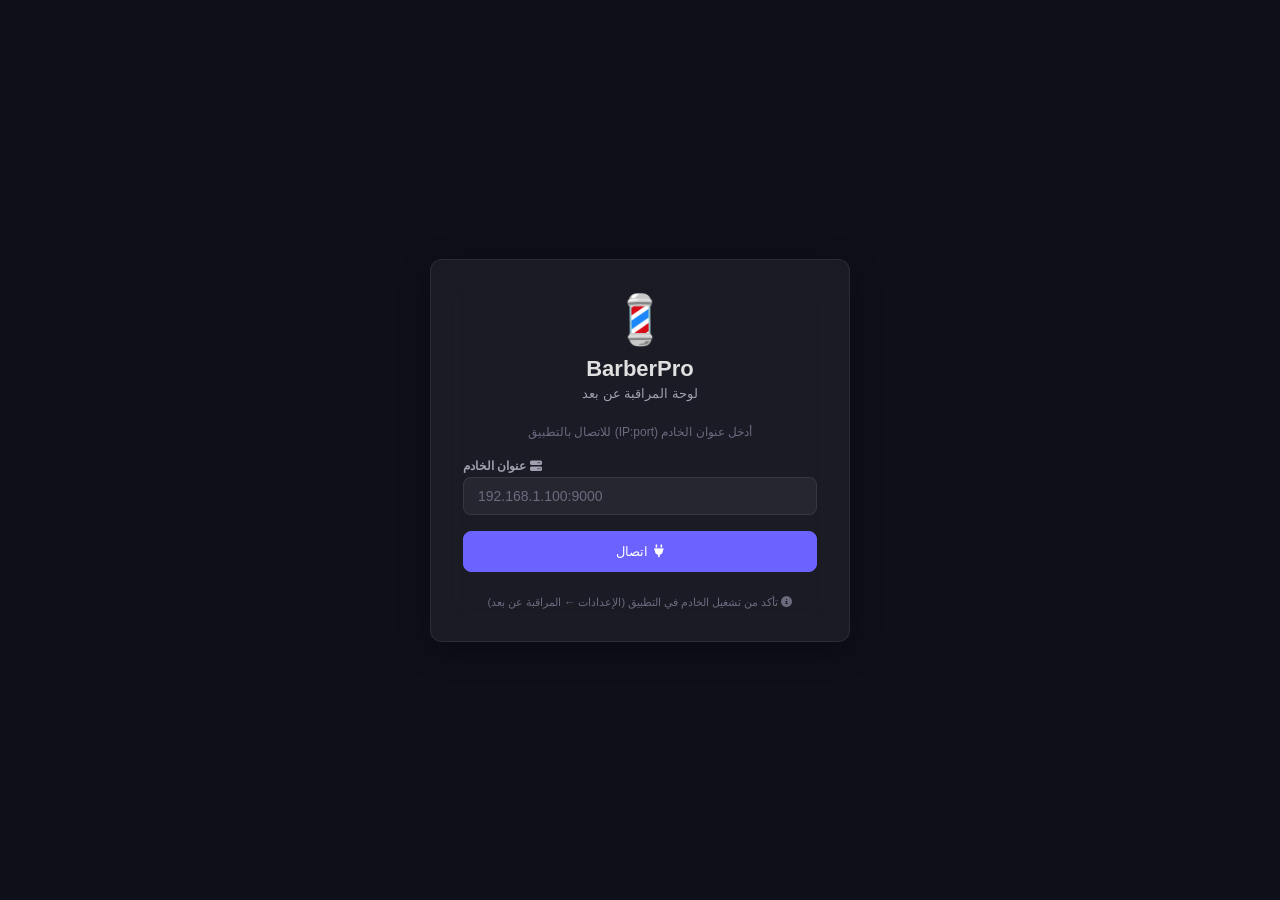
==== index.html @ 0ae73048 "Add files via upload" ====
<!DOCTYPE html>
<html lang="ar" dir="rtl" data-theme="dark">
<head>
  <meta charset="UTF-8">
  <meta name="viewport" content="width=device-width, initial-scale=1.0">
  <title>BarberPro | اتصال</title>
  <link rel="stylesheet" href="https://cdnjs.cloudflare.com/ajax/libs/font-awesome/6.5.0/css/all.min.css">
  <link rel="stylesheet" href="css/style.css">
  <link rel="icon" href="data:image/svg+xml,<svg xmlns='http://www.w3.org/2000/svg' viewBox='0 0 100 100'><text y='.9em' font-size='90'>💈</text></svg>">
</head>
<body>
  <div class="connection-page" id="app">
    <div class="glass connection-card" id="connectingView" style="display:none;">
      <div class="loading" style="padding:20px;">
        <div class="spinner"></div>
        جاري الاتصال بالخادم...
      </div>
    </div>

    <div class="glass connection-card" id="connectView">
      <div class="logo">💈</div>
      <h1>BarberPro</h1>
      <p>لوحة المراقبة عن بعد</p>
      <p style="font-size:12px;color:var(--text-muted);margin-bottom:20px;">
        أدخل عنوان الخادم (IP:port) للاتصال بالتطبيق
      </p>
      <div class="input-group">
        <label for="serverUrl"><i class="fas fa-server"></i> عنوان الخادم</label>
        <input type="text" id="serverUrl" placeholder="192.168.1.100:9000" dir="ltr" style="text-align:left;">
      </div>
      <button class="btn btn-primary" id="connectBtn" onclick="handleConnect()">
        <i class="fas fa-plug"></i> اتصال
      </button>
      <button class="btn" id="savedBtn" style="display:none;" onclick="handleSaved()">
        <i class="fas fa-history"></i> الاتصال بالخادم المحفوظ
      </button>
      <div id="errorMsg" class="error"></div>
      <div id="loadingMsg" class="loading" style="display:none;padding:12px;">
        <div class="spinner"></div> جاري الاتصال...
      </div>
      <div class="connection-info">
        <i class="fas fa-info-circle"></i>
        تأكد من تشغيل الخادم في التطبيق (الإعدادات ← المراقبة عن بعد)
      </div>
    </div>
  </div>

  <script src="js/api.js"></script>
  <script src="js/connection.js"></script>
  <script>
    function showView(id) {
      document.querySelectorAll('#app > .glass').forEach(v => v.style.display = 'none');
      document.getElementById(id).style.display = 'block';
    }

    async function tryOrigin() {
      if (!ConnectionManager.isSameOrigin()) return false;
      const origin = ConnectionManager.getOriginUrl();
      try {
        const resp = await fetch(origin + '/api/status', { headers: { 'Accept': 'application/json' } });
        if (resp.ok) {
          ConnectionManager.save({ url: origin, lastConnected: new Date().toISOString() });
          window.location.href = 'dashboard.html';
          return true;
        }
      } catch (_) {}
      return false;
    }

    async function handleConnect() {
      const input = document.getElementById('serverUrl');
      const errorEl = document.getElementById('errorMsg');
      const loadingEl = document.getElementById('loadingMsg');
      let url = input.value.trim();
      if (!url) { errorEl.textContent = 'يرجى إدخال عنوان الخادم'; return; }
      if (!url.startsWith('http://') && !url.startsWith('https://')) url = 'http://' + url;
      errorEl.textContent = '';
      loadingEl.style.display = 'flex';
      try {
        await ConnectionManager.connect(url);
        window.location.href = 'dashboard.html';
      } catch (err) {
        errorEl.textContent = 'خطأ في الاتصال: ' + (err.message || 'تعذر الاتصال');
      } finally {
        loadingEl.style.display = 'none';
      }
    }

    function handleSaved() {
      const saved = ConnectionManager.load();
      if (saved && saved.url) {
        document.getElementById('serverUrl').value = saved.url.replace(/^https?:\/\//, '');
        handleConnect();
      }
    }

    document.addEventListener('DOMContentLoaded', async function() {
      showView('connectingView');
      const connected = await tryOrigin();
      if (connected) return;

      showView('connectView');
      const saved = ConnectionManager.load();
      if (saved && saved.url) {
        document.getElementById('serverUrl').value = saved.url.replace(/^https?:\/\//, '');
        document.getElementById('savedBtn').style.display = 'flex';
      }
      document.getElementById('serverUrl').addEventListener('keydown', function(e) {
        if (e.key === 'Enter') handleConnect();
      });
    });
  </script>
</body>
</html>
---- css/style.css ----
:root {
  --bg-primary: #0f0f1a;
  --bg-secondary: #1a1a2e;
  --bg-card: rgba(255, 255, 255, 0.05);
  --bg-card-hover: rgba(255, 255, 255, 0.08);
  --text-primary: #e0e0e0;
  --text-secondary: #a0a0b0;
  --text-muted: #6b6b80;
  --accent: #6c63ff;
  --accent-hover: #5a52e0;
  --success: #4caf50;
  --warning: #ff9800;
  --danger: #f44336;
  --info: #2196f3;
  --border: rgba(255, 255, 255, 0.08);
  --shadow: 0 8px 32px rgba(0, 0, 0, 0.3);
  --radius: 12px;
  --radius-sm: 8px;
  --transition: 0.2s ease;
  --font: 'Segoe UI', -apple-system, BlinkMacSystemFont, sans-serif;
}

[data-theme="light"] {
  --bg-primary: #f5f5fa;
  --bg-secondary: #ffffff;
  --bg-card: rgba(255, 255, 255, 0.7);
  --bg-card-hover: rgba(255, 255, 255, 0.9);
  --text-primary: #1a1a2e;
  --text-secondary: #555570;
  --text-muted: #8888a0;
  --border: rgba(0, 0, 0, 0.08);
  --shadow: 0 8px 32px rgba(0, 0, 0, 0.08);
}

* { margin: 0; padding: 0; box-sizing: border-box; }

body {
  font-family: var(--font);
  background: var(--bg-primary);
  color: var(--text-primary);
  min-height: 100vh;
  transition: background var(--transition), color var(--transition);
}

/* Scrollbar */
::-webkit-scrollbar { width: 6px; }
::-webkit-scrollbar-track { background: transparent; }
::-webkit-scrollbar-thumb { background: var(--text-muted); border-radius: 3px; }

/* Glass card */
.glass {
  background: var(--bg-card);
  backdrop-filter: blur(20px);
  -webkit-backdrop-filter: blur(20px);
  border: 1px solid var(--border);
  border-radius: var(--radius);
  box-shadow: var(--shadow);
}

/* Navbar */
.navbar {
  position: fixed;
  top: 0;
  left: 0;
  right: 0;
  z-index: 100;
  display: flex;
  align-items: center;
  justify-content: space-between;
  padding: 12px 24px;
  background: var(--bg-secondary);
  border-bottom: 1px solid var(--border);
}

.navbar .brand {
  display: flex;
  align-items: center;
  gap: 10px;
  font-size: 18px;
  font-weight: 700;
}

.navbar .brand i { color: var(--accent); }

.navbar .nav-controls {
  display: flex;
  align-items: center;
  gap: 12px;
}

.connection-badge {
  display: flex;
  align-items: center;
  gap: 6px;
  font-size: 12px;
  padding: 4px 10px;
  border-radius: 20px;
  background: var(--bg-card);
}

.connection-badge .dot {
  width: 8px;
  height: 8px;
  border-radius: 50%;
}

.connection-badge .dot.online { background: var(--success); }
.connection-badge .dot.offline { background: var(--danger); }

/* Buttons */
.btn {
  display: inline-flex;
  align-items: center;
  gap: 6px;
  padding: 8px 16px;
  border: 1px solid var(--border);
  border-radius: var(--radius-sm);
  background: var(--bg-card);
  color: var(--text-primary);
  font-size: 13px;
  cursor: pointer;
  transition: all var(--transition);
  white-space: nowrap;
}

.btn:hover { background: var(--bg-card-hover); }
.btn:active { transform: scale(0.97); }

.btn-primary {
  background: var(--accent);
  color: #fff;
  border-color: var(--accent);
}

.btn-primary:hover { background: var(--accent-hover); }

.btn-sm { padding: 5px 10px; font-size: 12px; }
.btn-icon { padding: 8px; border-radius: 50%; }

/* Layout */
.container {
  max-width: 1400px;
  margin: 0 auto;
  padding: 80px 16px 24px;
}

/* Stats grid */
.stats-grid {
  display: grid;
  grid-template-columns: repeat(auto-fit, minmax(200px, 1fr));
  gap: 12px;
  margin-bottom: 20px;
}

.stat-card {
  padding: 16px 20px;
  display: flex;
  flex-direction: column;
  gap: 4px;
}

.stat-card .stat-label {
  font-size: 12px;
  color: var(--text-secondary);
  text-transform: uppercase;
  letter-spacing: 0.5px;
}

.stat-card .stat-value {
  font-size: 28px;
  font-weight: 700;
  line-height: 1.2;
}

.stat-card .stat-change {
  font-size: 11px;
  color: var(--text-muted);
}

/* Charts grid */
.charts-grid {
  display: grid;
  grid-template-columns: 2fr 1fr;
  gap: 12px;
  margin-bottom: 20px;
}

@media (max-width: 900px) {
  .charts-grid { grid-template-columns: 1fr; }
}

.chart-card {
  padding: 16px;
}

.chart-card h3 {
  font-size: 13px;
  color: var(--text-secondary);
  margin-bottom: 12px;
  font-weight: 600;
}

.chart-card canvas {
  width: 100% !important;
  max-height: 280px;
}

/* Tables section */
.tables-grid {
  display: grid;
  grid-template-columns: 1fr 1fr;
  gap: 12px;
}

@media (max-width: 900px) {
  .tables-grid { grid-template-columns: 1fr; }
}

.table-card {
  padding: 16px;
}

.table-card .table-header {
  display: flex;
  align-items: center;
  justify-content: space-between;
  margin-bottom: 10px;
}

.table-card .table-header h3 {
  font-size: 13px;
  color: var(--text-secondary);
  font-weight: 600;
}

.table-card .table-header .search-box {
  display: flex;
  align-items: center;
  gap: 6px;
  background: var(--bg-card);
  border: 1px solid var(--border);
  border-radius: var(--radius-sm);
  padding: 4px 10px;
}

.table-card .table-header .search-box input {
  background: none;
  border: none;
  color: var(--text-primary);
  font-size: 12px;
  outline: none;
  width: 140px;
}

.table-card .table-header .search-box input::placeholder {
  color: var(--text-muted);
}

.data-table {
  width: 100%;
  border-collapse: collapse;
  font-size: 12px;
}

.data-table th {
  text-align: left;
  padding: 8px 6px;
  color: var(--text-muted);
  font-weight: 600;
  border-bottom: 1px solid var(--border);
  cursor: pointer;
  user-select: none;
  white-space: nowrap;
}

.data-table th:hover { color: var(--text-primary); }

.data-table td {
  padding: 8px 6px;
  border-bottom: 1px solid var(--border);
  white-space: nowrap;
}

.data-table tr:hover td {
  background: var(--bg-card-hover);
}

.data-table .positive { color: var(--success); }
.data-table .negative { color: var(--danger); }

.table-wrapper {
  max-height: 360px;
  overflow-y: auto;
}

/* Pagination */
.pagination {
  display: flex;
  align-items: center;
  justify-content: center;
  gap: 4px;
  margin-top: 10px;
  font-size: 12px;
}

.pagination .page-btn {
  padding: 4px 10px;
  border: 1px solid var(--border);
  border-radius: 4px;
  background: var(--bg-card);
  color: var(--text-primary);
  cursor: pointer;
  transition: all var(--transition);
}

.pagination .page-btn:hover { background: var(--bg-card-hover); }
.pagination .page-btn.active { background: var(--accent); color: #fff; border-color: var(--accent); }
.pagination .page-btn:disabled { opacity: 0.3; cursor: default; }

/* Connection page */
.connection-page {
  display: flex;
  align-items: center;
  justify-content: center;
  min-height: 100vh;
  padding: 24px;
}

.connection-card {
  width: 100%;
  max-width: 420px;
  padding: 32px;
  text-align: center;
}

.connection-card .logo {
  font-size: 48px;
  margin-bottom: 8px;
}

.connection-card h1 {
  font-size: 22px;
  margin-bottom: 4px;
}

.connection-card p {
  font-size: 13px;
  color: var(--text-secondary);
  margin-bottom: 24px;
}

.connection-card .input-group {
  display: flex;
  flex-direction: column;
  gap: 4px;
  margin-bottom: 16px;
  text-align: left;
}

.connection-card .input-group label {
  font-size: 12px;
  color: var(--text-secondary);
  font-weight: 600;
}

.connection-card .input-group input {
  padding: 10px 14px;
  border: 1px solid var(--border);
  border-radius: var(--radius-sm);
  background: var(--bg-card);
  color: var(--text-primary);
  font-size: 14px;
  outline: none;
  transition: border var(--transition);
}

.connection-card .input-group input:focus {
  border-color: var(--accent);
}

.connection-card .input-group input::placeholder {
  color: var(--text-muted);
}

.connection-card .btn {
  width: 100%;
  justify-content: center;
  padding: 12px;
  margin-bottom: 8px;
}

.connection-card .error {
  color: var(--danger);
  font-size: 12px;
  margin-top: 8px;
}

.connection-card .connection-info {
  font-size: 11px;
  color: var(--text-muted);
  margin-top: 16px;
}

/* Per-chair breakdown */
.per-chair-list {
  display: flex;
  flex-direction: column;
  gap: 6px;
}

.per-chair-item {
  display: flex;
  align-items: center;
  gap: 10px;
}

.per-chair-item .chair-name {
  font-size: 12px;
  width: 80px;
  color: var(--text-secondary);
}

.per-chair-item .chair-bar {
  flex: 1;
  height: 6px;
  background: var(--bg-card);
  border-radius: 3px;
  overflow: hidden;
}

.per-chair-item .chair-bar .fill {
  height: 100%;
  background: var(--accent);
  border-radius: 3px;
  transition: width 0.4s ease;
}

.per-chair-item .chair-value {
  font-size: 12px;
  font-weight: 600;
  width: 60px;
  text-align: right;
}

/* Filter & sort */
.filter-bar {
  display: flex;
  align-items: center;
  gap: 8px;
  flex-wrap: wrap;
}

.filter-bar select {
  padding: 4px 8px;
  border: 1px solid var(--border);
  border-radius: var(--radius-sm);
  background: var(--bg-card);
  color: var(--text-primary);
  font-size: 12px;
  outline: none;
}

/* Loading & error states */
.loading {
  display: flex;
  align-items: center;
  justify-content: center;
  padding: 40px;
  color: var(--text-muted);
  gap: 8px;
}

.loading .spinner {
  width: 20px;
  height: 20px;
  border: 2px solid var(--border);
  border-top-color: var(--accent);
  border-radius: 50%;
  animation: spin 0.6s linear infinite;
}

@keyframes spin { to { transform: rotate(360deg); } }

.error-state {
  text-align: center;
  padding: 40px;
  color: var(--danger);
}

.error-state i { font-size: 32px; margin-bottom: 8px; }
.error-state p { font-size: 13px; }

.retry-btn {
  margin-top: 12px;
}

/* Badge / Tag */
.badge {
  display: inline-block;
  padding: 2px 8px;
  border-radius: 10px;
  font-size: 10px;
  font-weight: 600;
}

.badge-success { background: rgba(76, 175, 80, 0.15); color: var(--success); }
.badge-warning { background: rgba(255, 152, 0, 0.15); color: var(--warning); }
.badge-danger { background: rgba(244, 67, 54, 0.15); color: var(--danger); }
.badge-info { background: rgba(33, 150, 243, 0.15); color: var(--info); }

/* Tooltip */
.tooltip {
  position: relative;
}

.tooltip::after {
  content: attr(data-tooltip);
  position: absolute;
  bottom: 100%;
  left: 50%;
  transform: translateX(-50%);
  padding: 4px 8px;
  background: var(--bg-secondary);
  color: var(--text-primary);
  font-size: 11px;
  border-radius: 4px;
  white-space: nowrap;
  opacity: 0;
  pointer-events: none;
  transition: opacity 0.2s;
}

.tooltip:hover::after { opacity: 1; }
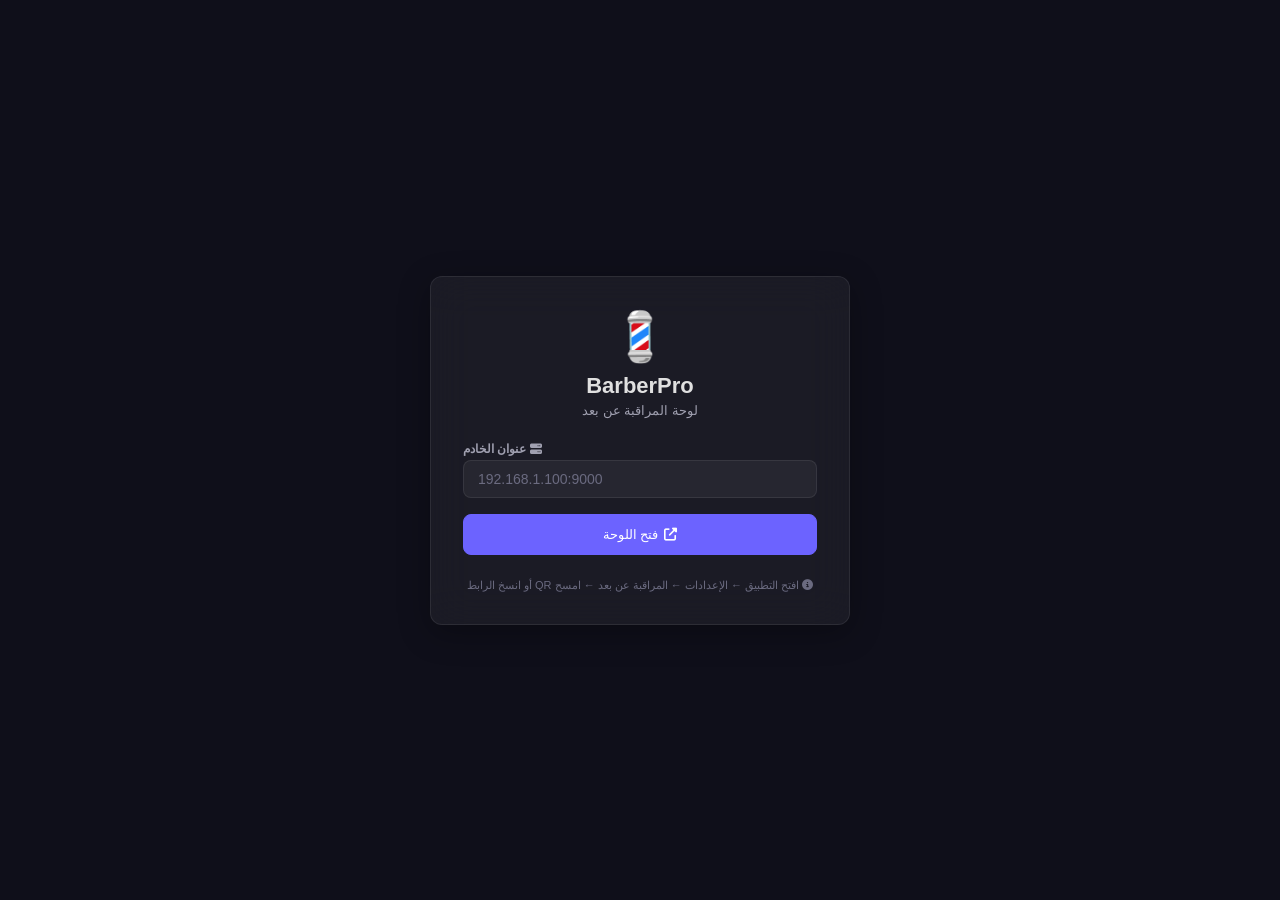
==== commit ed219851: "Update index.html" ====
--- a/index.html
+++ b/index.html
@@ -10,103 +10,56 @@
 </head>
 <body>
   <div class="connection-page" id="app">
-    <div class="glass connection-card" id="connectingView" style="display:none;">
-      <div class="loading" style="padding:20px;">
-        <div class="spinner"></div>
-        جاري الاتصال بالخادم...
-      </div>
-    </div>
-
     <div class="glass connection-card" id="connectView">
       <div class="logo">💈</div>
       <h1>BarberPro</h1>
       <p>لوحة المراقبة عن بعد</p>
-      <p style="font-size:12px;color:var(--text-muted);margin-bottom:20px;">
-        أدخل عنوان الخادم (IP:port) للاتصال بالتطبيق
-      </p>
       <div class="input-group">
         <label for="serverUrl"><i class="fas fa-server"></i> عنوان الخادم</label>
         <input type="text" id="serverUrl" placeholder="192.168.1.100:9000" dir="ltr" style="text-align:left;">
       </div>
-      <button class="btn btn-primary" id="connectBtn" onclick="handleConnect()">
-        <i class="fas fa-plug"></i> اتصال
+      <button class="btn btn-primary" onclick="openDashboard()">
+        <i class="fas fa-external-link-alt"></i> فتح اللوحة
       </button>
-      <button class="btn" id="savedBtn" style="display:none;" onclick="handleSaved()">
-        <i class="fas fa-history"></i> الاتصال بالخادم المحفوظ
+      <button class="btn" id="savedBtn" style="display:none;" onclick="openSaved()">
+        <i class="fas fa-history"></i> فتح المحفوظ
       </button>
       <div id="errorMsg" class="error"></div>
-      <div id="loadingMsg" class="loading" style="display:none;padding:12px;">
-        <div class="spinner"></div> جاري الاتصال...
-      </div>
       <div class="connection-info">
         <i class="fas fa-info-circle"></i>
-        تأكد من تشغيل الخادم في التطبيق (الإعدادات ← المراقبة عن بعد)
+        افتح التطبيق ← الإعدادات ← المراقبة عن بعد ← امسح QR أو انسخ الرابط
       </div>
     </div>
   </div>
 
-  <script src="js/api.js"></script>
   <script src="js/connection.js"></script>
   <script>
-    function showView(id) {
-      document.querySelectorAll('#app > .glass').forEach(v => v.style.display = 'none');
-      document.getElementById(id).style.display = 'block';
+    function openDashboard() {
+      const input = document.getElementById('serverUrl');
+      const errorEl = document.getElementById('errorMsg');
+      let url = input.value.trim();
+      if (!url) { errorEl.textContent = 'أدخل عنوان الخادم'; return; }
+      if (!url.startsWith('http://') && !url.startsWith('https://')) url = 'http://' + url;
+      ConnectionManager.save({ url, lastConnected: new Date().toISOString() });
+      window.location.href = url;
     }
 
-    async function tryOrigin() {
-      if (!ConnectionManager.isSameOrigin()) return false;
-      const origin = ConnectionManager.getOriginUrl();
-      try {
-        const resp = await fetch(origin + '/api/status', { headers: { 'Accept': 'application/json' } });
-        if (resp.ok) {
-          ConnectionManager.save({ url: origin, lastConnected: new Date().toISOString() });
-          window.location.href = 'dashboard.html';
-          return true;
-        }
-      } catch (_) {}
-      return false;
-    }
-
-    async function handleConnect() {
-      const input = document.getElementById('serverUrl');
-      const errorEl = document.getElementById('errorMsg');
-      const loadingEl = document.getElementById('loadingMsg');
-      let url = input.value.trim();
-      if (!url) { errorEl.textContent = 'يرجى إدخال عنوان الخادم'; return; }
-      if (!url.startsWith('http://') && !url.startsWith('https://')) url = 'http://' + url;
-      errorEl.textContent = '';
-      loadingEl.style.display = 'flex';
-      try {
-        await ConnectionManager.connect(url);
-        window.location.href = 'dashboard.html';
-      } catch (err) {
-        errorEl.textContent = 'خطأ في الاتصال: ' + (err.message || 'تعذر الاتصال');
-      } finally {
-        loadingEl.style.display = 'none';
+    function openSaved() {
+      const s = ConnectionManager.load();
+      if (s && s.url) {
+        document.getElementById('serverUrl').value = s.url.replace(/^https?:\/\//, '');
+        openDashboard();
       }
     }
 
-    function handleSaved() {
-      const saved = ConnectionManager.load();
-      if (saved && saved.url) {
-        document.getElementById('serverUrl').value = saved.url.replace(/^https?:\/\//, '');
-        handleConnect();
-      }
-    }
-
-    document.addEventListener('DOMContentLoaded', async function() {
-      showView('connectingView');
-      const connected = await tryOrigin();
-      if (connected) return;
-
-      showView('connectView');
-      const saved = ConnectionManager.load();
-      if (saved && saved.url) {
-        document.getElementById('serverUrl').value = saved.url.replace(/^https?:\/\//, '');
-        document.getElementById('savedBtn').style.display = 'flex';
+    document.addEventListener('DOMContentLoaded', function() {
+      const s = ConnectionManager.load();
+      if (s && s.url) {
+        document.getElementById('serverUrl').value = s.url.replace(/^https?:\/\//, '');
+        document.getElementById('savedBtn').style.display = 'inline-flex';
       }
       document.getElementById('serverUrl').addEventListener('keydown', function(e) {
-        if (e.key === 'Enter') handleConnect();
+        if (e.key === 'Enter') openDashboard();
       });
     });
   </script>
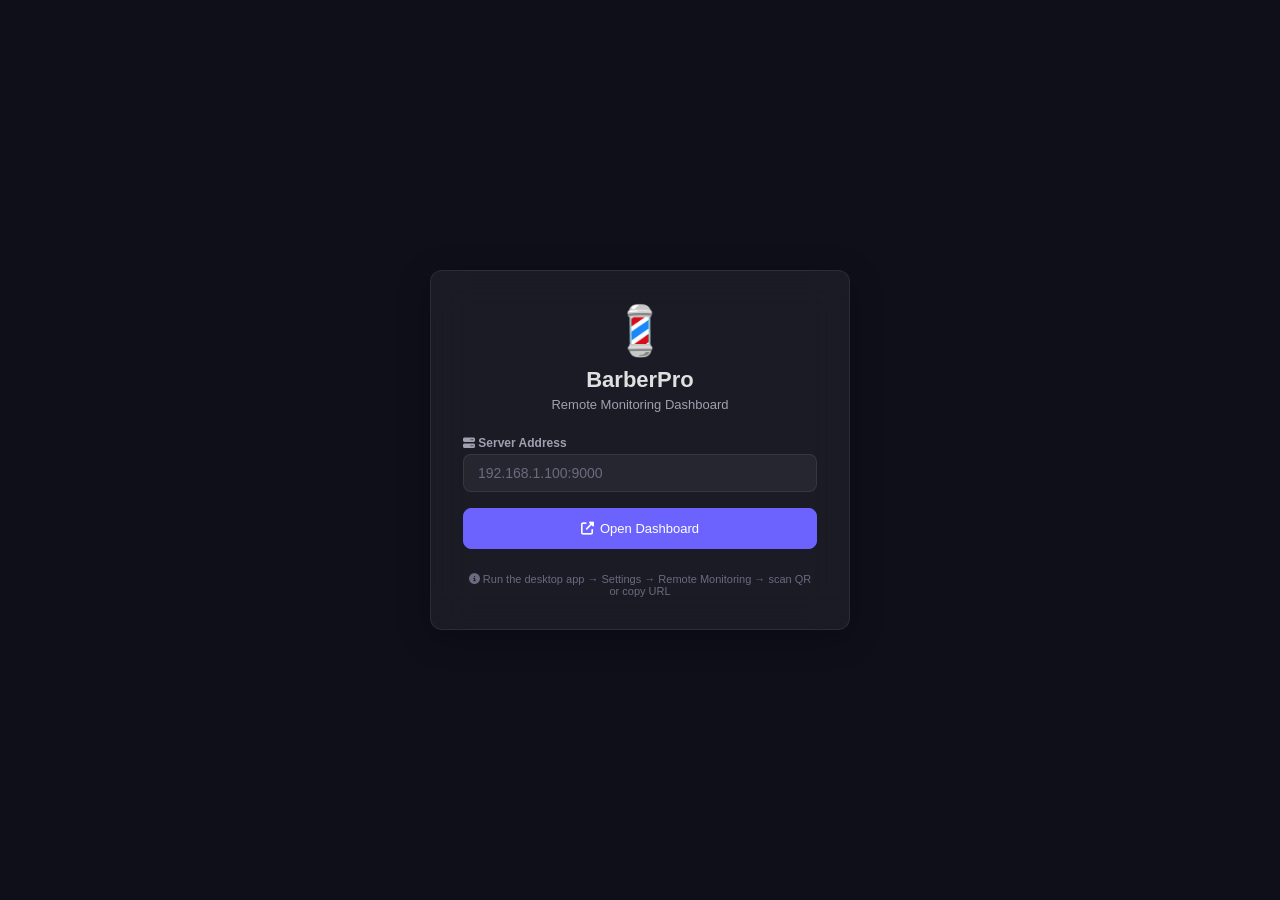
==== commit a7b9d6fd: "Update index.html" ====
--- a/index.html
+++ b/index.html
@@ -1,45 +1,73 @@
 <!DOCTYPE html>
-<html lang="ar" dir="rtl" data-theme="dark">
+<html lang="en" dir="ltr" data-theme="dark">
 <head>
   <meta charset="UTF-8">
   <meta name="viewport" content="width=device-width, initial-scale=1.0">
-  <title>BarberPro | اتصال</title>
+  <title>BarberPro | Remote Dashboard</title>
   <link rel="stylesheet" href="https://cdnjs.cloudflare.com/ajax/libs/font-awesome/6.5.0/css/all.min.css">
   <link rel="stylesheet" href="css/style.css">
   <link rel="icon" href="data:image/svg+xml,<svg xmlns='http://www.w3.org/2000/svg' viewBox='0 0 100 100'><text y='.9em' font-size='90'>💈</text></svg>">
 </head>
 <body>
   <div class="connection-page" id="app">
-    <div class="glass connection-card" id="connectView">
+    <div class="glass connection-card" id="loadingView" style="display:block;">
+      <div class="loading" style="padding:20px;">
+        <div class="spinner"></div>
+        Connecting...
+      </div>
+    </div>
+
+    <div class="glass connection-card" id="connectView" style="display:none;">
       <div class="logo">💈</div>
       <h1>BarberPro</h1>
-      <p>لوحة المراقبة عن بعد</p>
+      <p>Remote Monitoring Dashboard</p>
       <div class="input-group">
-        <label for="serverUrl"><i class="fas fa-server"></i> عنوان الخادم</label>
+        <label for="serverUrl"><i class="fas fa-server"></i> Server Address</label>
         <input type="text" id="serverUrl" placeholder="192.168.1.100:9000" dir="ltr" style="text-align:left;">
       </div>
       <button class="btn btn-primary" onclick="openDashboard()">
-        <i class="fas fa-external-link-alt"></i> فتح اللوحة
+        <i class="fas fa-external-link-alt"></i> Open Dashboard
       </button>
       <button class="btn" id="savedBtn" style="display:none;" onclick="openSaved()">
-        <i class="fas fa-history"></i> فتح المحفوظ
+        <i class="fas fa-history"></i> Reconnect
       </button>
       <div id="errorMsg" class="error"></div>
       <div class="connection-info">
         <i class="fas fa-info-circle"></i>
-        افتح التطبيق ← الإعدادات ← المراقبة عن بعد ← امسح QR أو انسخ الرابط
+        Run the desktop app → Settings → Remote Monitoring → scan QR or copy URL
       </div>
     </div>
   </div>
 
   <script src="js/connection.js"></script>
   <script>
+    async function trySameOrigin() {
+      const origin = window.location.origin;
+      if (origin.startsWith('http://') || origin.startsWith('https://')) {
+        try {
+          const resp = await fetch(origin + '/api/status', { headers: { 'Accept': 'application/json' } });
+          if (resp.ok) {
+            ConnectionManager.save({ url: origin, lastConnected: new Date().toISOString() });
+            window.location.href = 'dashboard.html';
+            return true;
+          }
+        } catch (_) {}
+      }
+      return false;
+    }
+
+    function showView(id) {
+      document.querySelectorAll('#app > .glass').forEach(v => v.style.display = 'none');
+      document.getElementById(id).style.display = 'block';
+    }
+
     function openDashboard() {
       const input = document.getElementById('serverUrl');
       const errorEl = document.getElementById('errorMsg');
       let url = input.value.trim();
-      if (!url) { errorEl.textContent = 'أدخل عنوان الخادم'; return; }
+      if (!url) { errorEl.textContent = 'Enter server address'; return; }
       if (!url.startsWith('http://') && !url.startsWith('https://')) url = 'http://' + url;
+      errorEl.textContent = '';
       ConnectionManager.save({ url, lastConnected: new Date().toISOString() });
       window.location.href = url;
     }
@@ -52,7 +80,12 @@
       }
     }
 
-    document.addEventListener('DOMContentLoaded', function() {
+    document.addEventListener('DOMContentLoaded', async function() {
+      showView('loadingView');
+      const connected = await trySameOrigin();
+      if (connected) return;
+
+      showView('connectView');
       const s = ConnectionManager.load();
       if (s && s.url) {
         document.getElementById('serverUrl').value = s.url.replace(/^https?:\/\//, '');
